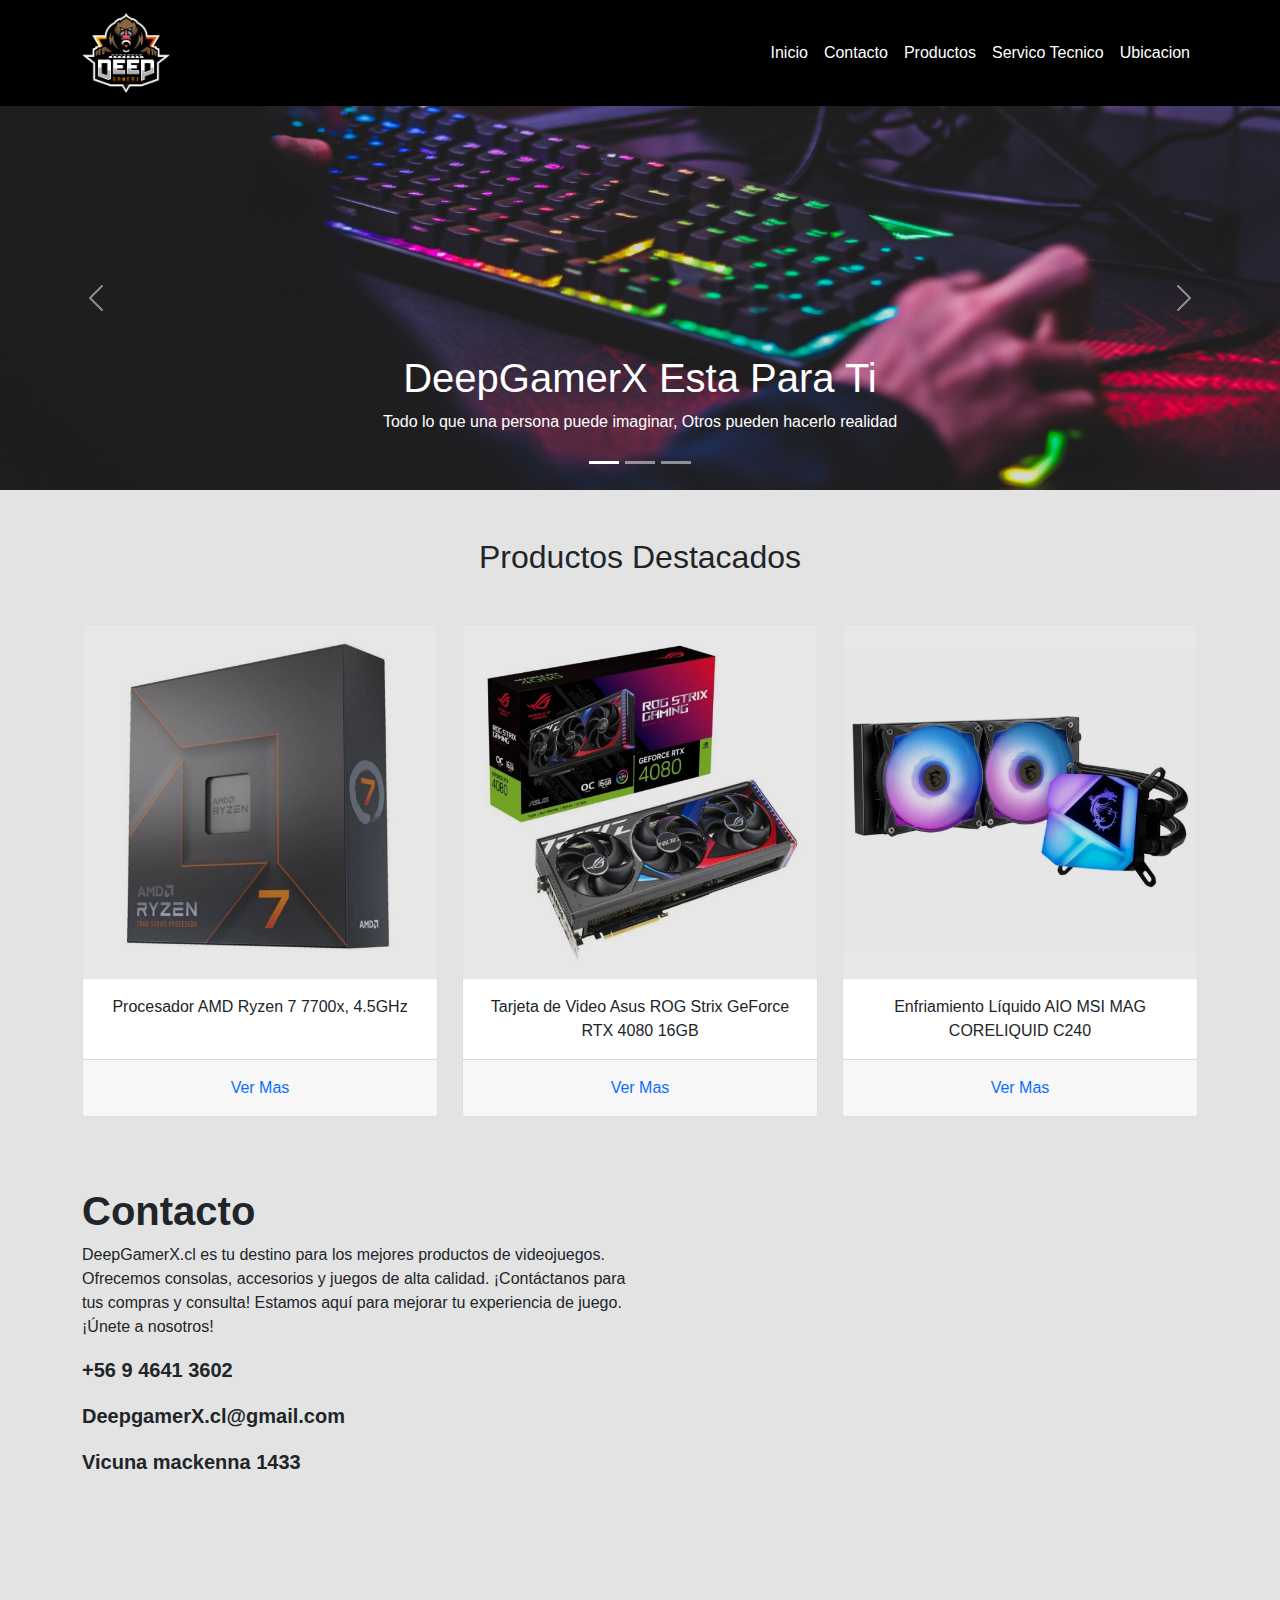
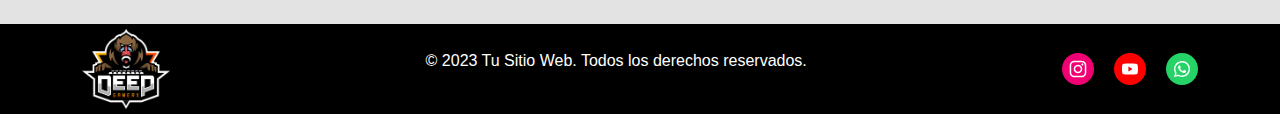
==== index.html @ 2761a6bb "se acomoda el css dentro de la carpeta" ====
<!DOCTYPE html>
<html lang="es">
<head>
    <meta charset="UTF-8">
    <meta name="viewport" content="width=device-width, initial-scale=1.0">
    <title>Michael_Boostrap</title>
    <link rel="shortcut icon" href="Favicon.ico">
    <link rel="stylesheet" href="./css/bootstrap.css">
    <link rel="stylesheet" href="./css/estilos.css">
    <link href="https: //fonts.googleapis.com/css2? familia= Onest:wght@100;200;300;400;500;600;700;800;900 & display=swap" rel="stylesheet">
</head>
<body>
    <header>
        <nav class="navbar navbar-expand-lg navbar-light barratop">
            <div class="container">
            <a class="navbar-brand" href="./index.html"><img class="tamanologo" class="nav-link"  src="./assest/logo200.png" alt=""></a>
            <button class="navbar-toggler" type="button" data-bs-toggle="collapse" data-bs-target="#navbarSupportedContent" aria-controls="navbarSupportedContent" aria-expanded="false" aria-label="Toggle navigation">
                <svg xmlns="http://www.w3.org/2000/svg" width="25" height="25" fill="white" class="bi bi-list" viewBox="0 0 16 16">
                    <path fill-rule="evenodd" d="M2.5 12a.5.5 0 0 1 .5-.5h10a.5.5 0 0 1 0 1H3a.5.5 0 0 1-.5-.5zm0-4a.5.5 0 0 1 .5-.5h10a.5.5 0 0 1 0 1H3a.5.5 0 0 1-.5-.5zm0-4a.5.5 0 0 1 .5-.5h10a.5.5 0 0 1 0 1H3a.5.5 0 0 1-.5-.5z"/>
                </svg>
            </button>
            <div class="collapse navbar-collapse" id="navbarSupportedContent">
            <ul class="navbar-nav me-auto mb-2 mb-lg-0">
                <li class="nav-item">
                    <a class="nav-link hovermenu" aria-current="page" href="#">Inicio</a>
                </li>
                <li class="nav-item">
                    <a class="nav-link" aria-current="page" href="../proyecto nuevo/pages/contacto.html">Contacto</a>
                </li>
                <li class="nav-item">
                    <a class="nav-link" aria-current="page" href="./pages/productos.html">Productos</a>
                </li>
                <li class="nav-item">
                    <a class="nav-link" aria-current="page" href="./pages/servicio_tecnico.html">Servico Tecnico</a>
                </li>
                <li class="nav-item">
                    <a class="nav-link" aria-current="page" href="./pages/ubicacion.html">Ubicacion</a>
                </li>
                </ul>
            </div>
            </div>
        </nav>

    </header>
        <section>
            <div id="carouselExampleCaptions" class="carousel slide" data-bs-ride="carousel">
            <div class="carousel-indicators">
            <button type="button" data-bs-target="#carouselExampleCaptions" data-bs-slide-to="0" class="active" aria-current="true" aria-label="Slide 1"></button>
            <button type="button" data-bs-target="#carouselExampleCaptions" data-bs-slide-to="1" aria-label="Slide 2"></button>
            <button type="button" data-bs-target="#carouselExampleCaptions" data-bs-slide-to="2" aria-label="Slide 3"></button>
            </div>
            <div class="carousel-inner">
            <div class="carousel-item active">
            <img src="./assest/img/banner3.jpg" class="d-block w-100" alt="...">
            <div class="carousel-caption d-none d-md-block">
            <h1>DeepGamerX Esta Para Ti</h1>
            <p>Todo lo que una persona puede imaginar, Otros pueden hacerlo realidad</p>
            </div>
            </div>
            <div class="carousel-item">
            <img src="./assest/img/banner2.jpg" class="d-block w-100" alt="...">
            <div class="carousel-caption d-none d-md-block">
            <h1>Geforce Experience NVIDIA</h1>
            <p>Nvidia RTX es una línea de tarjetas más reciente que se presentó en 2019 con la serie 20. RTX</p>
            </div>
            </div>
            <div class="carousel-item">
            <img src="./assest/img/banner1.jpg" class="d-block w-100" alt="...">
            <div class="carousel-caption d-none d-md-block">
            <h1>«You Only Live Once»</h1>
            <p>Quisiera soplarte al oído, como si fueras un cartucho de Nintendo 64</p>
        </div>
        </div>
        </div>
            <button class="carousel-control-prev" type="button" data-bs-target="#carouselExampleCaptions" data-bs-slide="prev">
            <span class="carousel-control-prev-icon" aria-hidden="true"></span>
            <span class="visually-hidden">Previous</span>
            </button>
            <button class="carousel-control-next" type="button" data-bs-target="#carouselExampleCaptions" data-bs-slide="next">
            <span class="carousel-control-next-icon" aria-hidden="true"></span>
            <span class="visually-hidden">Next</span>
            </button>
    </div>
    </section>
    
    <section id="packages" class="fondotarjetas">
            <h2 class="text-center my-5">Productos Destacados</h2>
        <div class="barrabar container">
        <div class="row row-cols-1 row-cols-md-3 g-4 d-flex">
        <div class="text-center">


        <div class="card tarjeta1">
            <img src="./assest/imagenes productos/ryzen 7 2.jpg" 
            class="card-img-top" alt="...">
        <div class="card-body">
            <p class="card-text">Procesador AMD Ryzen 7 7700x, 4.5GHz</p>
        </div>
        <div class="card-footer">
            <input type="checkbox" class="btn-check" id="btn-check-2" checked autocomplete="off">
            <a class="nav-link" aria-current="page" href="./pages/productos.html">Ver Mas</a>
        </div>
        </div>
        </div>

        <div class="col text-center">
        <div class="card tarjeta1">
            <img src="./assest/imagenes productos/4080.jpg" 
            class="card-img-top" alt="...">
        <div class="card-body">
            <p class="card-text">Tarjeta de Video Asus ROG Strix GeForce RTX 4080 16GB </p>
        </div>
        <div class="card-footer">
            <input type="checkbox" class="btn-check" id="btn-check-2" checked autocomplete="off">
            <a class="nav-link" aria-current="page" href="./pages/productos.html">Ver Mas</a>

        </div>
        </div>
        </div>
        <div class="col text-center">
        <div class="card tarjeta1">
            <img src="./assest/imagenes productos/disipador.jpg" class="card-img-top" alt="...">
        <div class="card-body">
            <p class="card-text">Enfriamiento Líquido AIO MSI MAG CORELIQUID C240</p>
        </div>
        <div class="card-footer">
            <input type="checkbox" class="btn-check" id="btn-check-2" checked autocomplete="off">
            <a class="nav-link" aria-current="page" href="./pages/productos.html">Ver Mas</a>
            </div>
            </div>
            </div>
            </div>
        </div>
        </section>


    <script src="https://cdn.jsdelivr.net/npm/bootstrap@5.1.3/dist/js/bootstrap.bundle.min.js" integrity="sha384-ka7Sk0Gln4gmtz2MlQnikT1wXgYsOg+OMhuP+IlRH9sENBO0LRn5q+8nbTov4+1p" crossorigin="anonymous"></script>

    <div>

<section class="container fondocontacto">
<div class="row">

<div class="col-12 col-lg-6 ">
    <h1 class="titulocontacto">Contacto</h1>
    <p class="textocontacto">
        DeepGamerX.cl es tu destino para los mejores productos de videojuegos. Ofrecemos consolas, accesorios y juegos de alta calidad. ¡Contáctanos para tus compras y consulta! Estamos aquí para mejorar tu experiencia de juego. ¡Únete a nosotros!</p>
        <p class="textonumero">+56 9 4641 3602</p> 
        <p class="textonumero">DeepgamerX.cl@gmail.com</p>
        <p class="textonumero">Vicuna mackenna 1433</p>  
</div>

<div class="col-12 col-lg-6 ">
    <iframe class="mapa" src="https://www.google.com/maps/embed?pb=!1m18!1m12!1m3!1d13316.984941179011!2d-70.66416962926458!3d-33.442890769151944!2m3!1f0!2f0!3f0!3m2!1i1024!2i768!4f13.1!3m3!1m2!1s0x9662c5a6fd47e465%3A0x5d0fa12b4d88ae82!2sPalacio%20de%20La%20Moneda!5e0!3m2!1ses-419!2scl!4v1696468253147!5m2!1ses-419!2scl" width="100%" height="400px" style="border:0;" allowfullscreen="" loading="lazy" referrerpolicy="no-referrer-when-downgrade"></iframe>
</div>

</div>

</section>

    <footer class="fondofooter">
        <div class="container d-flex justify-content-between align-items-center">
        <div>
            <img src="./assest/logo200.png" height="80px" alt="">
        </div>
        <p class="text-white textfooter">&copy; 2023 Tu Sitio Web. Todos los derechos reservados.</p>


    <div>

        <li class="separacion">
        <a  href="https://www.instagram.com/deepgamerx.cl/" target="_blank"><img src="./assest/img/iconos/instagram.svg" alt=""></a>
        <a href="https://www.youtube.com/watch?v=Rd1TQqkc8Ug" target="_blank"><img src="./assest/img/iconos/youtube.svg" alt=""></a>
        <a href=" https://w.app/DeepgamerX" target="_blank"><img src="./assest/img/iconos/whatsapp.svg" alt=""></a>
        </li>
        </div>
        </div>
    </footer>

</body>
</html>
---- css/estilos.css ----
.barratop{
    background-color: black;
}

html{
    height: 100%;
}

body{
min-height: 100%;
display: flex;
flex-direction: column;
background-color: #E3E3E3;
font-family: 'Onest', sans-serif;

}


.tamanologo{
    height: 80px;

}

.logofooter{
    height: 80px;
}

.hovermenu{
color: blue;
}

.navbar-collapse {
    flex-basis: 100%;
    flex-grow: 0;
    align-items: center;
}

.navbar-toggler {
    padding: 0.50rem 0.50rem;
    font-size: 1.25rem;
    line-height: 1;
    background-color: rgb(24, 24, 24);
    border: 1px solid transparent;
    border-radius: 0.50rem;
    transition: box-shadow 0.15s ease-in-out;
}
@media (prefers-reduced-motion: reduce) {
    .navbar-toggler {
    transition: none;
    }
}
.navbar-toggler:hover {
    text-decoration: none;
    background-color: rgb(40, 40, 40);
    border-radius: 50rem;
    transition: 500ms;
}
.navbar-toggler:focus {
    text-decoration: none;
    outline: 0;
    box-shadow: 0 0 0 0.25rem;
}

.navbar-light .navbar-nav .nav-link {
    color: rgb(255, 255, 255);
}
.navbar-light .navbar-nav .nav-link:hover {
    color: rgba(236, 122, 0, 0.998);
    transition: 1000ms;
}

footer{
    display: flex;
    justify-content: space-between;
    align-items: center;
    height: 90px;
    background-color: rgb(0, 0, 0);
    margin-top: auto;

}



.RRSS a{
text-decoration: none;
    
    
}

.fondotarjetas{
    padding-bottom: 40px;

}

.tarjeta1{
    height: 100%;
}



li{
    list-style: none;
}

.separacion{
    display: flex;
    gap: 20px;
}


.card1 {
    position: relative;
    display: flex;
    padding: 10px;
    flex-direction: column;
    min-width: 0;
    word-wrap: break-word;
    background-color: #fff;
    background-clip: border-box;
    border: 1px solid rgba(0, 0, 0, 0.125);
    border-radius: 10px;
    margin: 0px;
}


.tituloproductos{
    text-align: center;
    padding-top: 30px;
    padding-bottom: 30px;
}

.imagentarjeta{
    display: flex;
    object-fit: cover;
    border: 20px;
    height: auto;


}

.titulotarjeta{
    font-size: 25px;
    text-align: center;
    padding-top: 10px;
    padding-bottom: 10px;
    font-weight: 600;


}

.textotarjeta{
    text-align: center;
    


}

.botontarjeta{
    border-radius: 10px;
    height: 50px;
    border: none;
    color: rgb(0, 0, 0);
    background-color: rgb(237, 237, 237);
    font-size: 16px;
    font-weight: 400;
}
.botontarjeta:hover{
    border-radius: 10px;
    height: 50px;
    border: none;
    color: rgb(255, 255, 255);
    background-color: rgb(0, 0, 0);
    font-size: 18px;
    font-weight: 400;
    transition: 600ms;
}

.textfooter{



}

@media screen and (max-width: 768px ){
    .textfooter{
        display: none;
    }
    
}

.titulocontacto{
    font-weight: 600;
}

.textonumero{
    font-weight: 600;
    font-size: 20px

}

.mapa{
border-radius: 20px;


}

.fondocontacto{
    padding-bottom: 30px;
    padding-top: 30px;
}
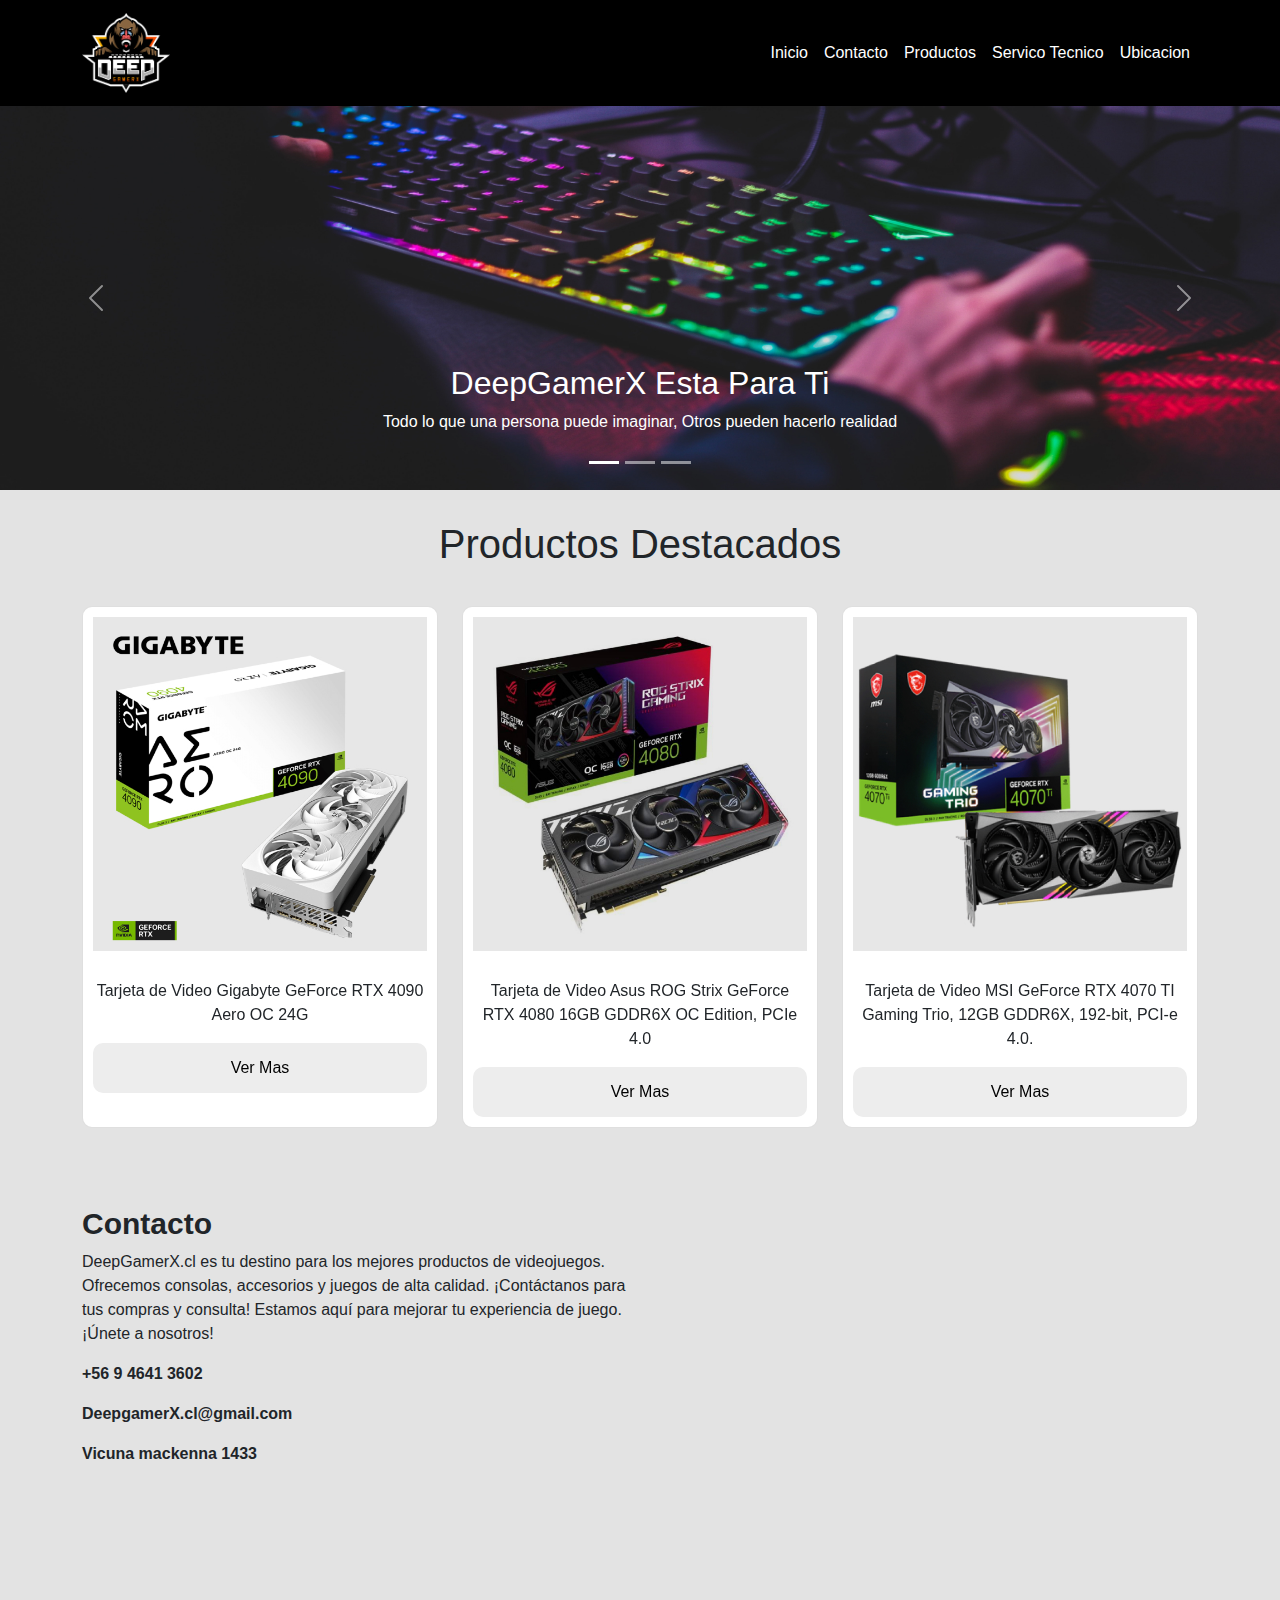
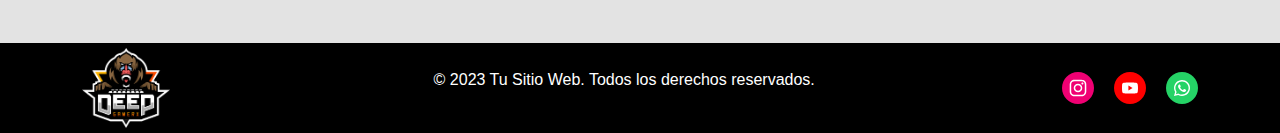
==== commit a6b75c03: "integrando los arreglos para la entrega final" ====
--- a/index.html
+++ b/index.html
@@ -3,11 +3,14 @@
 <head>
     <meta charset="UTF-8">
     <meta name="viewport" content="width=device-width, initial-scale=1.0">
-    <title>Michael_Boostrap</title>
+    <title>Michael_Final</title>
     <link rel="shortcut icon" href="Favicon.ico">
     <link rel="stylesheet" href="./css/bootstrap.css">
     <link rel="stylesheet" href="./css/estilos.css">
     <link href="https: //fonts.googleapis.com/css2? familia= Onest:wght@100;200;300;400;500;600;700;800;900 & display=swap" rel="stylesheet">
+    <link rel="stylesheet" href="https://unpkg.com/aos@next/dist/aos.css" />
+    <meta name="description" content=" Aquí en DeepgamerX encontrarás todo lo que necesitas saber sobre el mundo gamer, desde los juegos más populares hasta lo más desconocido,">
+    <title>Mundo Gamer | Por Micahel Macero </title>
 </head>
 <body>
     <header>
@@ -22,10 +25,10 @@
             <div class="collapse navbar-collapse" id="navbarSupportedContent">
             <ul class="navbar-nav me-auto mb-2 mb-lg-0">
                 <li class="nav-item">
-                    <a class="nav-link hovermenu" aria-current="page" href="#">Inicio</a>
+                    <a class="nav-link hovermenu" aria-current="page" href="index.html">Inicio</a>
                 </li>
                 <li class="nav-item">
-                    <a class="nav-link" aria-current="page" href="../proyecto nuevo/pages/contacto.html">Contacto</a>
+                    <a class="nav-link" aria-current="page" href="./pages/contacto.html">Contacto</a>
                 </li>
                 <li class="nav-item">
                     <a class="nav-link" aria-current="page" href="./pages/productos.html">Productos</a>
@@ -51,23 +54,23 @@
             </div>
             <div class="carousel-inner">
             <div class="carousel-item active">
-            <img src="./assest/img/banner3.jpg" class="d-block w-100" alt="...">
+            <img src="./assest/img/banner3.jpg" class="d-block w-100 altobanner" alt="...">
             <div class="carousel-caption d-none d-md-block">
-            <h1>DeepGamerX Esta Para Ti</h1>
+            <h2>DeepGamerX Esta Para Ti</h2>
             <p>Todo lo que una persona puede imaginar, Otros pueden hacerlo realidad</p>
             </div>
             </div>
             <div class="carousel-item">
-            <img src="./assest/img/banner2.jpg" class="d-block w-100" alt="...">
+            <img src="./assest/img/banner2.jpg" class="d-block w-100 altobanner" alt="...">
             <div class="carousel-caption d-none d-md-block">
-            <h1>Geforce Experience NVIDIA</h1>
+            <h2>Geforce Experience NVIDIA</h2>
             <p>Nvidia RTX es una línea de tarjetas más reciente que se presentó en 2019 con la serie 20. RTX</p>
             </div>
             </div>
             <div class="carousel-item">
-            <img src="./assest/img/banner1.jpg" class="d-block w-100" alt="...">
+            <img src="./assest/img/banner1.jpg" class="d-block w-100 altobanner" alt="...">
             <div class="carousel-caption d-none d-md-block">
-            <h1>«You Only Live Once»</h1>
+            <h2>«You Only Live Once»</h2>
             <p>Quisiera soplarte al oído, como si fueras un cartucho de Nintendo 64</p>
         </div>
         </div>
@@ -83,55 +86,46 @@
     </div>
     </section>
     
-    <section id="packages" class="fondotarjetas">
-            <h2 class="text-center my-5">Productos Destacados</h2>
-        <div class="barrabar container">
-        <div class="row row-cols-1 row-cols-md-3 g-4 d-flex">
-        <div class="text-center">
+    <section class="container">
 
-
-        <div class="card tarjeta1">
-            <img src="./assest/imagenes productos/ryzen 7 2.jpg" 
-            class="card-img-top" alt="...">
-        <div class="card-body">
-            <p class="card-text">Procesador AMD Ryzen 7 7700x, 4.5GHz</p>
+        <div class="pb-5 justify-content-center align-content-center">
+        
+        <div>
+        <h1 class="tituloproductos">Productos Destacados</h1>
         </div>
-        <div class="card-footer">
-            <input type="checkbox" class="btn-check" id="btn-check-2" checked autocomplete="off">
-            <a class="nav-link" aria-current="page" href="./pages/productos.html">Ver Mas</a>
-        </div>
-        </div>
-        </div>
-
-        <div class="col text-center">
-        <div class="card tarjeta1">
-            <img src="./assest/imagenes productos/4080.jpg" 
-            class="card-img-top" alt="...">
-        <div class="card-body">
-            <p class="card-text">Tarjeta de Video Asus ROG Strix GeForce RTX 4080 16GB </p>
-        </div>
-        <div class="card-footer">
-            <input type="checkbox" class="btn-check" id="btn-check-2" checked autocomplete="off">
-            <a class="nav-link" aria-current="page" href="./pages/productos.html">Ver Mas</a>
-
-        </div>
-        </div>
-        </div>
-        <div class="col text-center">
-        <div class="card tarjeta1">
-            <img src="./assest/imagenes productos/disipador.jpg" class="card-img-top" alt="...">
-        <div class="card-body">
-            <p class="card-text">Enfriamiento Líquido AIO MSI MAG CORELIQUID C240</p>
-        </div>
-        <div class="card-footer">
-            <input type="checkbox" class="btn-check" id="btn-check-2" checked autocomplete="off">
-            <a class="nav-link" aria-current="page" href="./pages/productos.html">Ver Mas</a>
+            <div class="row g-4">
+                
+            <div class=" col-12 col-lg-4 ">
+                <div class="tarjeta2 card1" data-aos="fade-up" data-aos-duration="3000">
+                    <img class="imagentarjeta" src="../assest/imagenes productos/4090.jpg" alt="">
+                    <h2 class="titulotarjeta"></h2>
+                    <p class="textotarjeta">Tarjeta de Video Gigabyte GeForce RTX­­ 4090 Aero OC 24G </p>
+                    <a href="./pages/productos.html" ><button class="botontarjeta">Ver Mas</button> </a>
+                </div>
+            </div>
+        
+            <div class=" col-12 col-lg-4 ">
+                <div class="tarjeta2 card1" data-aos="fade-up" data-aos-duration="3000">
+                    <img class="imagentarjeta" src="../assest/imagenes productos//4080.jpg" alt="">
+                    <h2 class="titulotarjeta"></h2>
+                    <p class="textotarjeta">Tarjeta de Video Asus ROG Strix GeForce RTX 4080 16GB GDDR6X OC Edition, PCIe 4.0</p>
+                    <a href="./pages/productos.html" ><button class="botontarjeta">Ver Mas</button> </a>
+                </div>
+            </div>
+            
+        
+            <div class=" col-12 col-lg-4 ">
+                <div class="tarjeta2 card1" data-aos="fade-up" data-aos-duration="3000">
+                    <img class="imagentarjeta" src="../assest/imagenes productos/4070.jpg" alt="">
+                    <h2 class="titulotarjeta"></h2>
+                    <p class="textotarjeta">Tarjeta de Video MSI GeForce RTX 4070 TI Gaming Trio, 12GB GDDR6X, 192-bit, PCI-e 4.0.</p>
+                    <a href="./pages/productos.html" ><button class="botontarjeta">Ver Mas</button> </a>
+                </div>
+            </div>
+    
             </div>
             </div>
-            </div>
-            </div>
-        </div>
-        </section>
+            </section>
 
 
     <script src="https://cdn.jsdelivr.net/npm/bootstrap@5.1.3/dist/js/bootstrap.bundle.min.js" integrity="sha384-ka7Sk0Gln4gmtz2MlQnikT1wXgYsOg+OMhuP+IlRH9sENBO0LRn5q+8nbTov4+1p" crossorigin="anonymous"></script>
@@ -142,7 +136,7 @@
 <div class="row">
 
 <div class="col-12 col-lg-6 ">
-    <h1 class="titulocontacto">Contacto</h1>
+    <h2 class="titulocontacto">Contacto</h2>
     <p class="textocontacto">
         DeepGamerX.cl es tu destino para los mejores productos de videojuegos. Ofrecemos consolas, accesorios y juegos de alta calidad. ¡Contáctanos para tus compras y consulta! Estamos aquí para mejorar tu experiencia de juego. ¡Únete a nosotros!</p>
         <p class="textonumero">+56 9 4641 3602</p> 
@@ -161,7 +155,7 @@
     <footer class="fondofooter">
         <div class="container d-flex justify-content-between align-items-center">
         <div>
-            <img src="./assest/logo200.png" height="80px" alt="">
+            <a class="navbar-brand" href="./index.html"><img class="tamanologo" class="nav-link"  src="./assest/logo200.png" height="80px" alt=""></a>
         </div>
         <p class="text-white textfooter">&copy; 2023 Tu Sitio Web. Todos los derechos reservados.</p>
 
@@ -172,6 +166,10 @@
         <a  href="https://www.instagram.com/deepgamerx.cl/" target="_blank"><img src="./assest/img/iconos/instagram.svg" alt=""></a>
         <a href="https://www.youtube.com/watch?v=Rd1TQqkc8Ug" target="_blank"><img src="./assest/img/iconos/youtube.svg" alt=""></a>
         <a href=" https://w.app/DeepgamerX" target="_blank"><img src="./assest/img/iconos/whatsapp.svg" alt=""></a>
+        <script src="https://unpkg.com/aos@next/dist/aos.js"></script>
+        <script>
+            AOS.init();
+        </script>
         </li>
         </div>
         </div>
--- a/css/estilos.css
+++ b/css/estilos.css
@@ -1,210 +1,195 @@
-.barratop{
-    background-color: black;
+.card1 {
+  position: relative;
+  display: flex;
+  padding: 10px;
+  flex-direction: column;
+  min-width: 0;
+  word-wrap: break-word;
+  background-color: #fff;
+  background-clip: border-box;
+  border: 1px solid rgba(0, 0, 0, 0.125);
+  border-radius: 10px;
+  margin: 0px;
+  height: 100%;
 }
 
-html{
-    height: 100%;
+.card1 .imagentarjeta {
+  display: flex;
+  -o-object-fit: cover;
+  object-fit: cover;
+  border: 20px;
+  height: auto;
 }
 
-body{
-min-height: 100%;
-display: flex;
-flex-direction: column;
-background-color: #E3E3E3;
-font-family: 'Onest', sans-serif;
-
+.card1 .titulotarjeta {
+  font-size: 25px;
+  text-align: center;
+  padding-top: 10px;
+  padding-bottom: 10px;
+  font-weight: 600;
 }
 
-
-.tamanologo{
-    height: 80px;
-
+.card1 .textotarjeta {
+  text-align: center;
 }
 
-.logofooter{
-    height: 80px;
+.card1 .botontarjeta {
+  border-radius: 10px;
+  height: 50px;
+  border: none;
+  color: #000000;
+  background-color: rgb(237, 237, 237);
+  font-size: 16px;
+  font-weight: 400;
+  width: 100%;
 }
 
-.hovermenu{
-color: blue;
+.card1 .botontarjeta:hover {
+  border-radius: 10px;
+  height: 50px;
+  border: none;
+  color: rgb(255, 255, 255);
+  background-color: #000000;
+  font-size: 18px;
+  font-weight: 400;
+  transition: 600ms;
+}
+
+.fondocontacto {
+  padding-bottom: 30px;
+  padding-top: 30px;
+}
+
+.fondocontacto .textonumero {
+  font-weight: 600;
+  font-size: 16px;
+}
+
+.fondocontacto .mapa {
+  border-radius: 20px;
+}
+
+.titulocontacto {
+  font-weight: 600;
+  font-size: 30px;
+  text-align: left;
+}
+
+.textocontacto {
+  text-align: left;
+}
+
+.barratop {
+  background-color: #000000;
+}
+
+html {
+  height: 100%;
+}
+
+body {
+  min-height: 100%;
+  display: flex;
+  flex-direction: column;
+  background-color: #E3E3E3;
+  font-family: "Onest", sans-serif;
+}
+
+.tamanologo {
+  height: 80px;
+}
+
+.logofooter {
+  height: 80px;
+}
+
+.hovermenu {
+  color: blue;
 }
 
 .navbar-collapse {
-    flex-basis: 100%;
-    flex-grow: 0;
-    align-items: center;
+  flex-basis: 100%;
+  flex-grow: 0;
+  align-items: center;
 }
 
-.navbar-toggler {
-    padding: 0.50rem 0.50rem;
-    font-size: 1.25rem;
-    line-height: 1;
-    background-color: rgb(24, 24, 24);
-    border: 1px solid transparent;
-    border-radius: 0.50rem;
-    transition: box-shadow 0.15s ease-in-out;
-}
 @media (prefers-reduced-motion: reduce) {
-    .navbar-toggler {
+  .navbar-toggler {
     transition: none;
-    }
+  }
 }
 .navbar-toggler:hover {
-    text-decoration: none;
-    background-color: rgb(40, 40, 40);
-    border-radius: 50rem;
-    transition: 500ms;
+  text-decoration: none;
+  background-color: rgb(40, 40, 40);
+  border-radius: 50rem;
+  transition: 500ms;
 }
+
 .navbar-toggler:focus {
-    text-decoration: none;
-    outline: 0;
-    box-shadow: 0 0 0 0.25rem;
+  text-decoration: none;
+  outline: 0;
+  box-shadow: 0 0 0 0.25rem;
 }
 
 .navbar-light .navbar-nav .nav-link {
-    color: rgb(255, 255, 255);
-}
-.navbar-light .navbar-nav .nav-link:hover {
-    color: rgba(236, 122, 0, 0.998);
-    transition: 1000ms;
+  color: rgb(255, 255, 255);
 }
 
-footer{
-    display: flex;
-    justify-content: space-between;
-    align-items: center;
-    height: 90px;
-    background-color: rgb(0, 0, 0);
-    margin-top: auto;
-
+.navbar-light .navbar-nav .nav-link:hover {
+  color: rgba(236, 122, 0, 0.998);
+  transition: 1000ms;
 }
 
-
-
-.RRSS a{
-text-decoration: none;
-    
-    
+footer {
+  display: flex;
+  justify-content: space-between;
+  align-items: center;
+  height: 90px;
+  background-color: #000000;
+  margin-top: auto;
 }
 
-.fondotarjetas{
-    padding-bottom: 40px;
-
+.RRSS a {
+  text-decoration: none;
 }
 
-.tarjeta1{
-    height: 100%;
+.fondotarjetas {
+  padding-bottom: 40px;
 }
 
-
-
-li{
-    list-style: none;
+.tarjeta1 {
+  height: 100%;
 }
 
-.separacion{
-    display: flex;
-    gap: 20px;
+li {
+  list-style: none;
 }
 
-
-.card1 {
-    position: relative;
-    display: flex;
-    padding: 10px;
-    flex-direction: column;
-    min-width: 0;
-    word-wrap: break-word;
-    background-color: #fff;
-    background-clip: border-box;
-    border: 1px solid rgba(0, 0, 0, 0.125);
-    border-radius: 10px;
-    margin: 0px;
+.separacion {
+  display: flex;
+  gap: 20px;
 }
 
-
-.tituloproductos{
-    text-align: center;
-    padding-top: 30px;
-    padding-bottom: 30px;
+.tituloproductos {
+  text-align: center;
+  padding-top: 30px;
+  padding-bottom: 30px;
 }
 
-.imagentarjeta{
-    display: flex;
-    object-fit: cover;
-    border: 20px;
-    height: auto;
-
-
+@media screen and (max-width: 768px) {
+  .textfooter {
+    display: none;
+  }
+}
+.altobanner {
+  -o-object-fit: cover;
+  object-fit: cover;
 }
 
-.titulotarjeta{
-    font-size: 25px;
-    text-align: center;
-    padding-top: 10px;
-    padding-bottom: 10px;
-    font-weight: 600;
+@media screen and (max-width: 768px) {
+  .altobanner {
+    height: 300px;
+  }
+} 
 
-
-}
-
-.textotarjeta{
-    text-align: center;
-    
-
-
-}
-
-.botontarjeta{
-    border-radius: 10px;
-    height: 50px;
-    border: none;
-    color: rgb(0, 0, 0);
-    background-color: rgb(237, 237, 237);
-    font-size: 16px;
-    font-weight: 400;
-}
-.botontarjeta:hover{
-    border-radius: 10px;
-    height: 50px;
-    border: none;
-    color: rgb(255, 255, 255);
-    background-color: rgb(0, 0, 0);
-    font-size: 18px;
-    font-weight: 400;
-    transition: 600ms;
-}
-
-.textfooter{
-
-
-
-}
-
-@media screen and (max-width: 768px ){
-    .textfooter{
-        display: none;
-    }
-    
-}
-
-.titulocontacto{
-    font-weight: 600;
-}
-
-.textonumero{
-    font-weight: 600;
-    font-size: 20px
-
-}
-
-.mapa{
-border-radius: 20px;
-
-
-}
-
-.fondocontacto{
-    padding-bottom: 30px;
-    padding-top: 30px;
-}+/*# sourceMappingURL=estilos.css.map */
